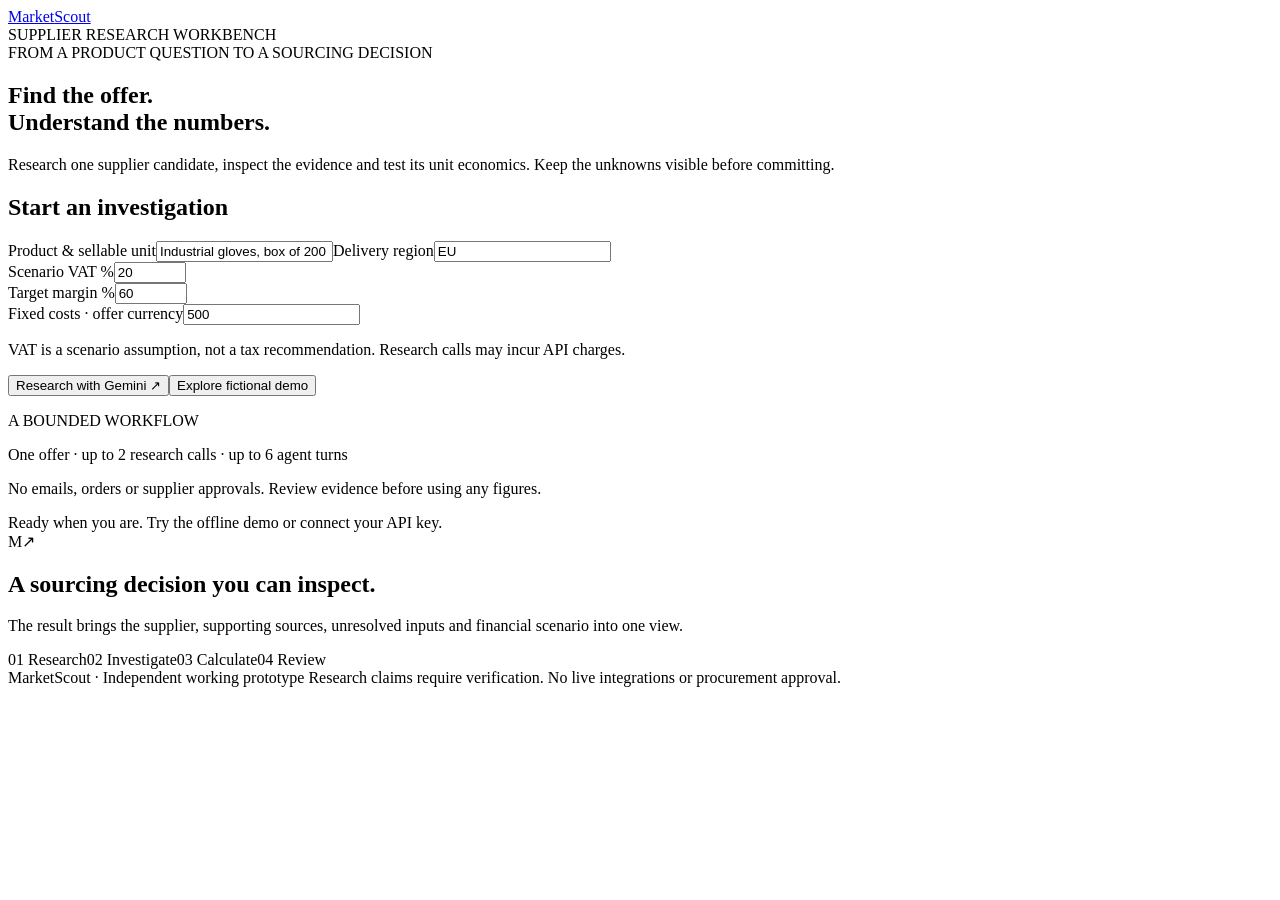
==== static/index.html @ 2d6282d6 "Add supplier investigation dashboard and bounded Gemini agent" ====
<!doctype html>
<html lang="en"><head><meta charset="utf-8"><meta name="viewport" content="width=device-width, initial-scale=1"><title>MarketScout · Supplier workbench</title><link rel="stylesheet" href="/style.css"><script defer src="/app.js"></script></head>
<body><main>
<header><a class="brand" href="/">Market<span>Scout</span><span class="dot"></span></a><div class="tag">SUPPLIER RESEARCH WORKBENCH</div></header>
<section class="intro"><div class="eyebrow">FROM A PRODUCT QUESTION TO A SOURCING DECISION</div><h1>Find the offer.<br>Understand the numbers.</h1><p>Research one supplier candidate, inspect the evidence and test its unit economics. Keep the unknowns visible before committing.</p></section>
<div class="workspace"><aside><form id="request"><h2>Start an investigation</h2><label for="product">Product & sellable unit</label><input id="product" name="product" value="Industrial gloves, box of 200" maxlength="300" required minlength="2"><label for="region">Delivery region</label><input id="region" value="EU" maxlength="100" required><div class="pair"><div><label for="vat">Scenario VAT %</label><input id="vat" type="number" min="0" max="100" step="0.1" value="20" required></div><div><label for="margin">Target margin %</label><input id="margin" type="number" min="0" max="100" step="0.1" value="60" required></div></div><label for="fixed">Fixed costs · offer currency</label><input id="fixed" type="number" min="0" step="0.01" value="500" required><p class="hint">VAT is a scenario assumption, not a tax recommendation. Research calls may incur API charges.</p><button id="live" type="submit">Research with Gemini <span>↗</span></button><button id="demo" type="button" class="secondary">Explore fictional demo</button><p id="configuration" class="hint"></p></form><div class="boundary"><div class="eyebrow">A BOUNDED WORKFLOW</div><p>One offer · up to 2 research calls · up to 6 agent turns</p><p>No emails, orders or supplier approvals. Review evidence before using any figures.</p></div></aside>
<section class="results" aria-live="polite"><div id="status" class="status">Ready when you are. Try the offline demo or connect your API key.</div><div id="empty" class="empty"><div class="empty-mark">M<span>↗</span></div><h2>A sourcing decision you can inspect.</h2><p>The result brings the supplier, supporting sources, unresolved inputs and financial scenario into one view.</p><div class="steps"><span>01 Research</span><span>02 Investigate</span><span>03 Calculate</span><span>04 Review</span></div></div>
<div id="report" hidden><div class="report-top"><div><div id="mode" class="eyebrow"></div><h2 id="title"></h2><p id="supplier"></p></div><div id="decision" class="decision"></div></div><p id="caution" class="notice"></p><div id="metrics" class="metrics"></div><div class="panel"><div class="panel-heading"><h3>Unit economics</h3><span id="currency" class="tag"></span></div><div id="economics"></div><p class="hint">Net revenue = retail ÷ (1 + VAT). Landed cost = wholesale + shipping + duty. Gross profit excludes operating costs, returns, platform fees and financing. GO means the scenario clears your margin threshold; it is not purchase approval.</p></div><div class="panel"><div class="panel-heading"><h3>Evidence & open questions</h3><span class="tag">HUMAN REVIEW REQUIRED</span></div><p id="missing"></p><p id="notes" class="hint"></p><div class="table-scroll"><table><thead><tr><th>Input</th><th>Source</th><th>What supports it</th></tr></thead><tbody id="evidence"></tbody></table></div><div id="grounding"></div></div><div class="panel"><div class="panel-heading"><h3>Investigation trace</h3><span id="budget" class="tag"></span></div><p class="hint">These are executed tool calls. The offline demo uses a scripted sequence; live mode lets Gemini choose the next tool.</p><div id="trace"></div></div><div class="exports"><div><h3>Take the work forward</h3><p class="hint">Download the scenario and a supplier inquiry draft. Nothing is sent.</p></div><div id="downloads"></div></div></div></section></div><footer>MarketScout · Independent working prototype <span>Research claims require verification. No live integrations or procurement approval.</span></footer></main></body></html>
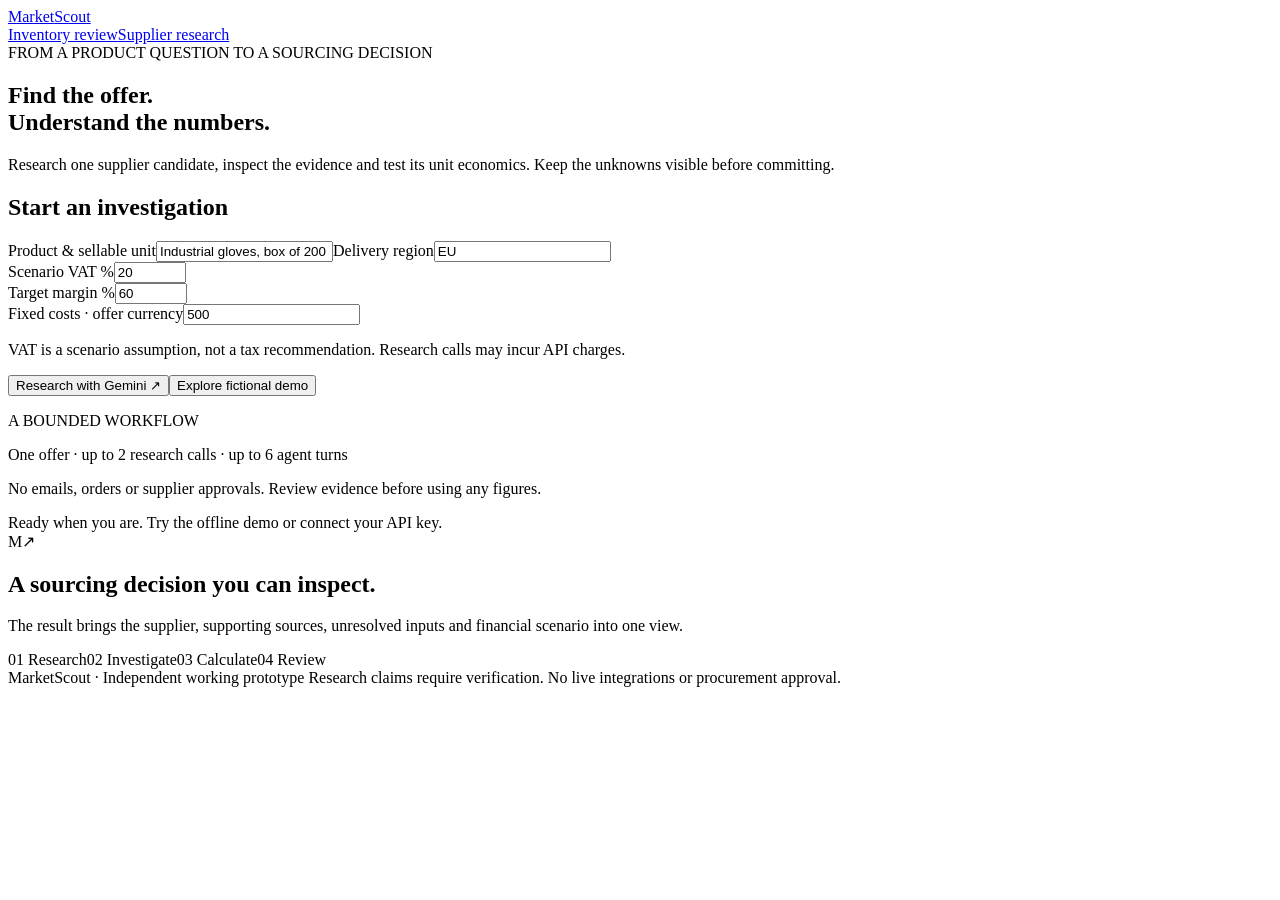
==== commit bf388b7c: "Add synthetic inventory review and quotation decision workflow" ====
--- a/static/index.html
+++ b/static/index.html
@@ -1,7 +1,7 @@
 <!doctype html>
 <html lang="en"><head><meta charset="utf-8"><meta name="viewport" content="width=device-width, initial-scale=1"><title>MarketScout · Supplier workbench</title><link rel="stylesheet" href="/style.css"><script defer src="/app.js"></script></head>
 <body><main>
-<header><a class="brand" href="/">Market<span>Scout</span><span class="dot"></span></a><div class="tag">SUPPLIER RESEARCH WORKBENCH</div></header>
+<header><a class="brand" href="/">Market<span>Scout</span><span class="dot"></span></a><nav aria-label="Workbench"><a href="/inventory">Inventory review</a><a href="/" aria-current="page">Supplier research</a></nav></header>
 <section class="intro"><div class="eyebrow">FROM A PRODUCT QUESTION TO A SOURCING DECISION</div><h1>Find the offer.<br>Understand the numbers.</h1><p>Research one supplier candidate, inspect the evidence and test its unit economics. Keep the unknowns visible before committing.</p></section>
 <div class="workspace"><aside><form id="request"><h2>Start an investigation</h2><label for="product">Product & sellable unit</label><input id="product" name="product" value="Industrial gloves, box of 200" maxlength="300" required minlength="2"><label for="region">Delivery region</label><input id="region" value="EU" maxlength="100" required><div class="pair"><div><label for="vat">Scenario VAT %</label><input id="vat" type="number" min="0" max="100" step="0.1" value="20" required></div><div><label for="margin">Target margin %</label><input id="margin" type="number" min="0" max="100" step="0.1" value="60" required></div></div><label for="fixed">Fixed costs · offer currency</label><input id="fixed" type="number" min="0" step="0.01" value="500" required><p class="hint">VAT is a scenario assumption, not a tax recommendation. Research calls may incur API charges.</p><button id="live" type="submit">Research with Gemini <span>↗</span></button><button id="demo" type="button" class="secondary">Explore fictional demo</button><p id="configuration" class="hint"></p></form><div class="boundary"><div class="eyebrow">A BOUNDED WORKFLOW</div><p>One offer · up to 2 research calls · up to 6 agent turns</p><p>No emails, orders or supplier approvals. Review evidence before using any figures.</p></div></aside>
 <section class="results" aria-live="polite"><div id="status" class="status">Ready when you are. Try the offline demo or connect your API key.</div><div id="empty" class="empty"><div class="empty-mark">M<span>↗</span></div><h2>A sourcing decision you can inspect.</h2><p>The result brings the supplier, supporting sources, unresolved inputs and financial scenario into one view.</p><div class="steps"><span>01 Research</span><span>02 Investigate</span><span>03 Calculate</span><span>04 Review</span></div></div>
